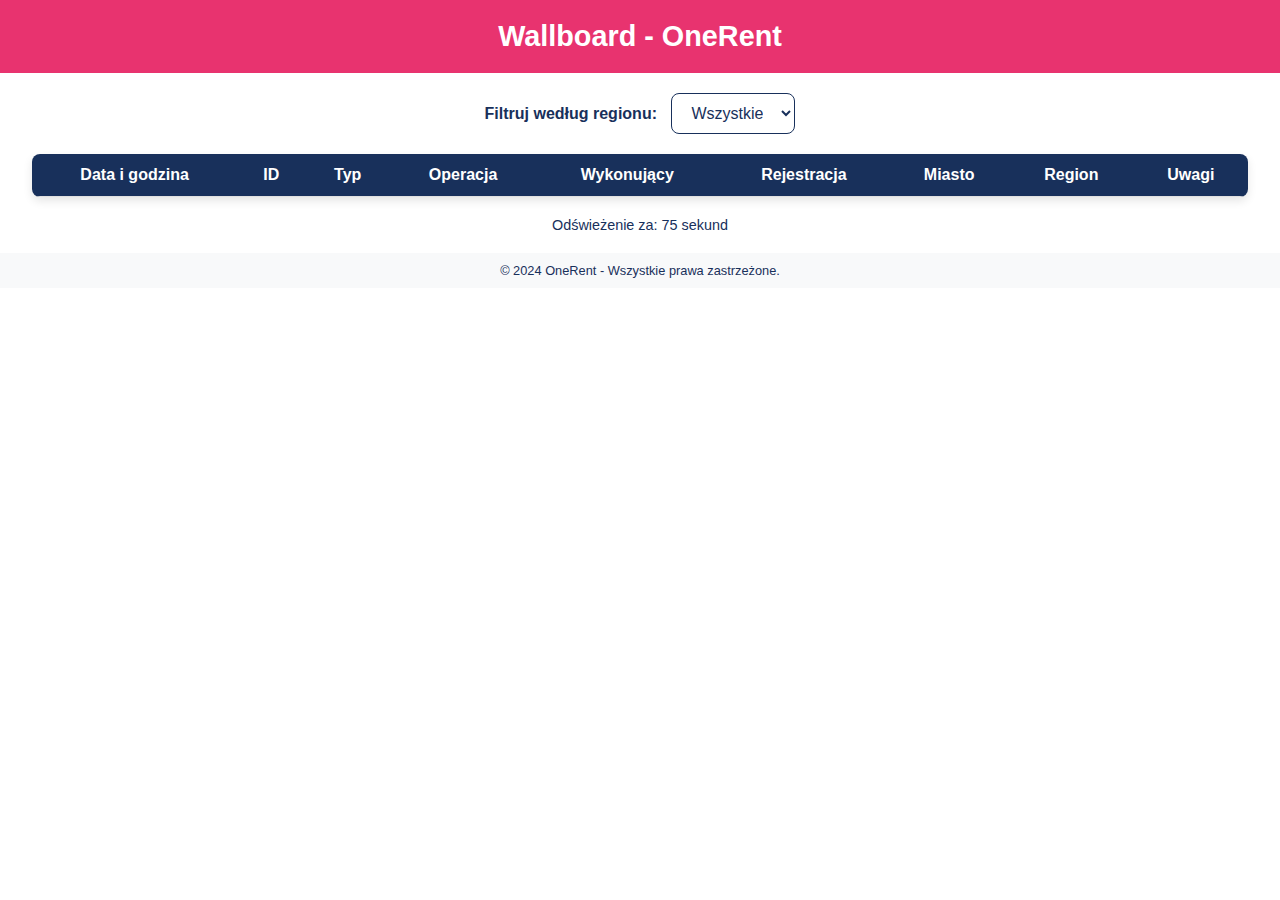
==== agent.html @ 8b565d69 "Add files via upload" ====
<!DOCTYPE html>
<html lang="pl">

<head>
    <meta charset="UTF-8">
    <meta name="viewport" content="width=device-width, initial-scale=1.0">
    <title>Wallboard - OneRent</title>
    <style>
        /* Reset stylów */
        * {
            margin: 0;
            padding: 0;
            box-sizing: border-box;
        }

        body {
            font-family: 'Poppins', sans-serif;
            background-color: #FFFFFF;
            color: #18305B;
            margin: 0;
            padding: 0;
        }

        header {
            background-color: #E8336F;
            color: #FFFFFF;
            text-align: center;
            padding: 20px;
            font-size: 1.8em;
            font-weight: bold;
            width: 100%;
            margin: 0;
            box-sizing: border-box;
        }

        .filter {
            margin: 20px auto;
            text-align: center;
        }

        .filter label {
            font-size: 1em;
            font-weight: bold;
            color: #18305B;
        }

        .filter select {
            padding: 10px 15px;
            font-size: 1em;
            margin-left: 10px;
            border: 1px solid #18305B;
            border-radius: 8px;
            background-color: #FFFFFF;
            color: #18305B;
        }

        table {
            width: 95%;
            margin: 20px auto;
            border-collapse: collapse;
            background-color: #FFFFFF;
            box-shadow: 0 4px 10px rgba(0, 0, 0, 0.1);
            border-radius: 8px;
            overflow: hidden;
        }

        th,
        td {
            padding: 12px 15px;
            text-align: center;
            font-size: 1em;
            border-bottom: 1px solid #E0E0E0;
        }

        th {
            background-color: #18305B;
            color: #FFFFFF;
            font-weight: bold;
        }

        tr.highlight {
            background-color: #ffea99;
        }

        tr.expired {
            background-color: #FAA0A0;
        }

        tr:hover:not(.highlight):not(.expired) {
            background-color: #F9F9F9;
        }

        tr.highlight:hover {
            background-color: #ffea99;
            filter: brightness(94%);
        }

        tr.expired:hover {
            background-color: #FAA0A9;
            filter: brightness(94%);
        }

        #refresh-timer {
            text-align: center;
            font-size: 0.9em;
            color: #18305B;
            margin-top: 10px;
        }

        footer {
            margin-top: 20px;
            text-align: center;
            padding: 10px 0;
            font-size: 0.8em;
            color: #18305B;
            background-color: #F8F9FA;
        }

        /* Tabela wyłącznie na komputerach (769px i więcej) */
        @media (min-width: 769px) {
            .card-container {
                display: none;
            }

            table {
                display: table;
            }
        }

        /* Kafelki wyłącznie na urządzeniach mobilnych (768px i mniej) */
        @media (max-width: 768px) {
            table {
                display: none;
            }

            .card-container {
                display: flex;
                flex-wrap: wrap;
                gap: 15px;
                padding: 10px;
                justify-content: center;
            }

            .card {
                width: 100%;
                max-width: 100%;
            }

            header {
                width: 100vw;
                /* Ustaw na pełną szerokość dla mobilnych */
            }
        }

        .card {
            background-color: #F8F9FA;
            border: 1px solid #ddd;
            border-radius: 8px;
            box-shadow: 0 2px 5px rgba(0, 0, 0, 0.1);
            padding: 10px;
            width: 100%;
            max-width: 300px;
            font-size: 0.9em;
            color: #18305B;
            cursor: pointer;
            position: relative;
            transition: background-color 0.2s ease, color 0.2s ease;
        }

        .card.highlight {
            background-color: #ffea99;
        }

        .card.expired {
            background-color: #FAA0A0;
        }

        .card:hover {
            box-shadow: 0 4px 8px rgba(0, 0, 0, 0.2);
        }

        .card-header {
            font-weight: bold;
            display: flex;
            justify-content: space-between;
            align-items: center;
        }

        .card-header span {
            font-size: 1em;
        }

        .card-details {
            display: none;
            margin-top: 10px;
            font-size: 0.85em;
        }

        .card.active .card-details {
            display: block;
        }

        .card-details div {
            margin-bottom: 8px;
        }

        .card-details div strong {
            font-weight: bold;
            display: block;
            margin-bottom: 3px;
        }

    </style>
    <style>
        /* Styl powiadomień */
        .notification {
            position: fixed;
            top: 20px;
            right: 20px;
            background-color: #18305B;
            color: #FFFFFF;
            padding: 15px 20px;
            border-radius: 8px;
            box-shadow: 0 4px 8px rgba(0, 0, 0, 0.2);
            font-size: 0.9em;
            z-index: 1000;
            opacity: 0;
            transform: translateY(-20px);
            transition: opacity 0.3s ease, transform 0.3s ease;
        }

        .notification.show {
            opacity: 1;
            transform: translateY(0);
        }

        @media screen and (min-width: 320px) and (max-width: 767px) and (orientation: landscape) {
            html {
                transform: rotate(90deg);
                transform-origin: right top;
                width: 100vh;
                height: 100vw;
                overflow-x: hidden;
                position: absolute;
                top: 100%;
                right: 0;
            }

            body {
                transform: rotate(-90deg);
                transform-origin: left top;
                width: 100vw;
                height: 100vh;
                overflow-y: auto;
                position: absolute;
                top: 0;
                left: 0;
            }
        }

    </style>
</head>

<body>
    <header>
        Wallboard - OneRent
    </header>
    <div class="filter">
        <label for="regionFilter">Filtruj według regionu:</label>
        <select id="regionFilter">
            <option value="All">Wszystkie</option>
            <option value="Północ">Północ</option>
            <option value="Wschód">Wschód</option>
            <option value="Centrum">Centrum</option>
            <option value="Zachód">Zachód</option>
            <option value="Południe">Południe</option>
        </select>
    </div>
    <div id="notification" class="notification"></div>
    <table id="data-table">
        <thead>
            <tr>
                <th>Data i godzina</th>
                <th>ID</th>
                <th>Typ</th>
                <th>Operacja</th>
                <th>Wykonujący</th>
                <th>Rejestracja</th>
                <th style="display:none;">Adres</th>
                <th>Miasto</th>
                <th>Region</th>
                <th>Uwagi</th>
            </tr>
        </thead>
        <tbody>
            <!-- Dynamic data will be injected here -->
        </tbody>
    </table>
    <div class="card-container">
        <!-- Dynamic cards will be injected here -->
    </div>
    <div id="refresh-timer">
        Odświeżenie za: <span id="countdown">75</span> sekund
    </div>
    <footer>
        &copy; 2024 OneRent - Wszystkie prawa zastrzeżone.
    </footer>

    <script>
        function showNotification(message) {
            const notification = document.getElementById("notification");
            notification.textContent = message;
            notification.classList.add("show");

            // Ukryj powiadomienie po 5 sekundach
            setTimeout(() => {
                notification.classList.remove("show");
            }, 5000);
        }
        let allData = [];
        let regionFilter = "All";

        async function fetchData() {
            try {
                const response = await fetch(`tabela.csv?nocache=${new Date().getTime()}`);
                if (!response.ok) {
                    throw new Error(`HTTP error! status: ${response.status}`);
                }
                const data = await response.text();
                processData(data);

                // Powiadomienie o odświeżeniu tabeli
                showNotification("Tabela została odświeżona.");
            } catch (error) {
                console.error('Błąd podczas pobierania danych:', error);
                showNotification("Błąd podczas odświeżania tabeli.");
            }
        }

        function processData(csvData) {
            const rows = csvData.split('\n').map(row => row.split(';'));
            allData = rows.filter((row, index) => row.length > 1 && index > 0);
            updateTable();
        }

        function updateTable() {
            const tbody = document.getElementById('data-table').querySelector('tbody');
            const cardContainer = document.querySelector('.card-container');
            tbody.innerHTML = '';
            cardContainer.innerHTML = '';

            const now = new Date();
            const fourHoursFromNow = new Date(now.getTime() + 4 * 60 * 60 * 1000);

            const filteredData = allData.filter(row => {
                const region = row[8]?.trim();
                return regionFilter === "All" || region === regionFilter;
            });

            filteredData.forEach(row => {
                    const dateTime = new Date(row[0]?.trim());
                    const id = row[1]?.trim();
                    const isExpired = dateTime < now;
                    const isHighlight = dateTime <= fourHoursFromNow && dateTime >= now;

                    // Tabela (PC)
                    const tr = document.createElement('tr');
                    if (isExpired) tr.classList.add('expired');
                    if (isHighlight) tr.classList.add('highlight');
                    row.forEach(cell, index) => {
                        if (index != 6) {
                            const td = document.createElement('td');
                            td.textContent = cell?.trim();
                            tr.appendChild(td);
                        }
                    });

                // Kopiowanie do schowka po kliknięciu
                tr.addEventListener('click', () => {
                    const link = `https://prod.onerent.zone/os/rent/reservations/preview/${id}`;
                    navigator.clipboard.writeText(link).then(() => {
                        showNotification(`Skopiowano do schowka: ${link}`);
                    }).catch(err => {
                        console.error('Nie udało się skopiować do schowka', err);
                        showNotification("Nie udało się skopiować linku.");
                    });
                });

                tbody.appendChild(tr);

                // Kafelek (mobile)
                const card = document.createElement('div'); card.classList.add('card');
                if (isExpired) card.classList.add('expired');
                if (isHighlight) card.classList.add('highlight');

                const cardHeader = document.createElement('div'); cardHeader.classList.add('card-header'); cardHeader.innerHTML = `<span>${row[0]?.trim()}</span><span>${row[7]?.trim()}</span>`; card.appendChild(cardHeader);

                const cardDetails = document.createElement('div'); cardDetails.classList.add('card-details'); row.forEach((cell, index) => {
                    const detail = document.createElement('div');
                    detail.innerHTML = `<strong>${document.querySelector('th:nth-child(' + (index + 1) + ')').textContent}:</strong> ${cell?.trim()}`;
                    cardDetails.appendChild(detail);
                });

                card.appendChild(cardDetails); card.addEventListener('click', () => {
                    card.classList.toggle('active');
                });

                cardContainer.appendChild(card);
            });
        }

        function startCountdown() {
            let countdown = 75;
            const countdownSpan = document.getElementById("countdown");

            const timer = setInterval(() => {
                countdown--;
                countdownSpan.textContent = countdown;

                if (countdown <= 0) {
                    clearInterval(timer);
                    fetchData();
                    countdown = 75;
                    startCountdown();
                }
            }, 1000);
        }

        document.getElementById("regionFilter").addEventListener("change", (event) => {
            regionFilter = event.target.value;
            updateTable();
        });

        fetchData();
        startCountdown();

    </script>
</body>

</html>
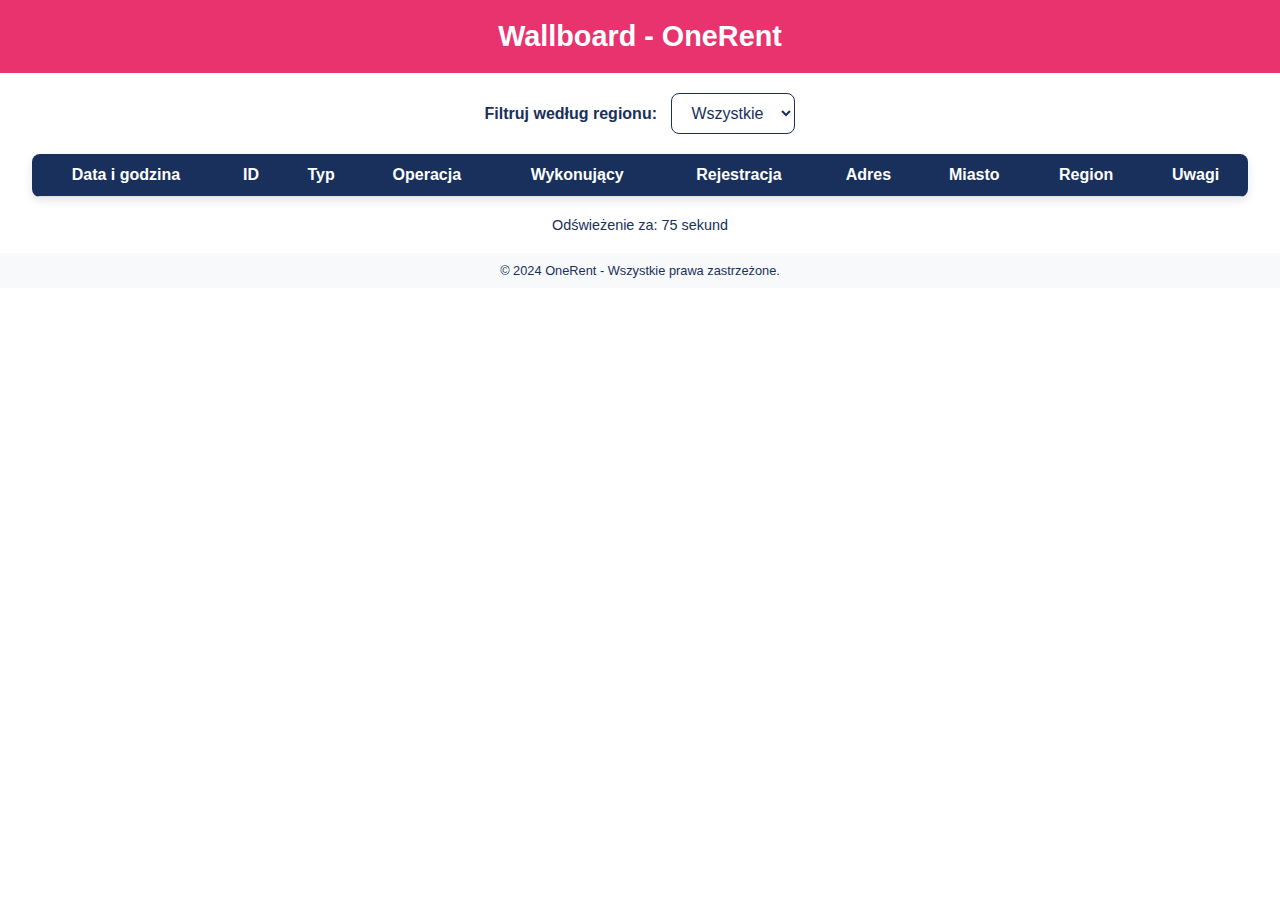
==== commit 900ddb81: "Add files via upload" ====
--- a/agent.html
+++ b/agent.html
@@ -286,7 +286,7 @@
                 <th>Operacja</th>
                 <th>Wykonujący</th>
                 <th>Rejestracja</th>
-                <th style="display:none;">Adres</th>
+                <th>Adres</th>
                 <th>Miasto</th>
                 <th>Region</th>
                 <th>Uwagi</th>
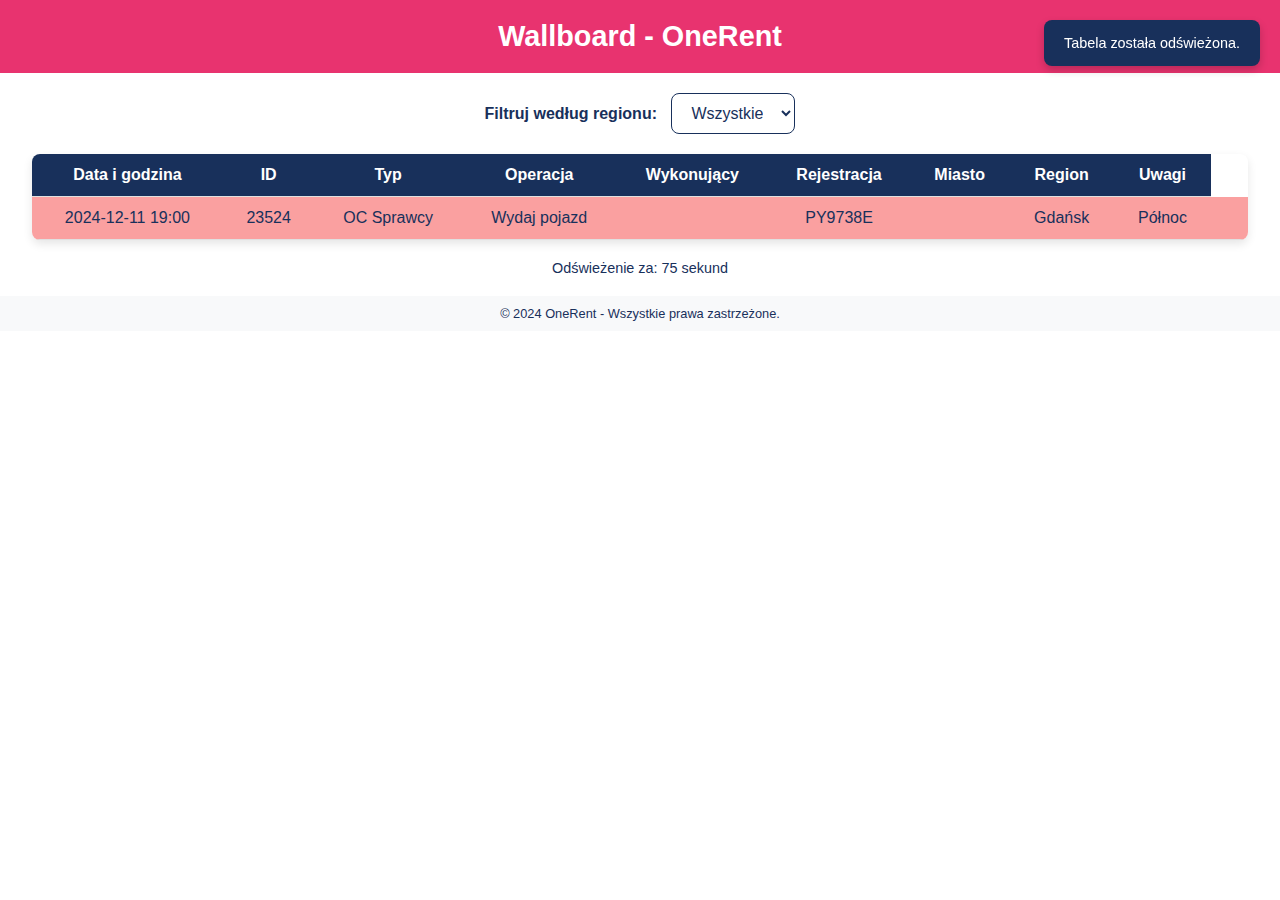
==== commit 0a39a408: "Add files via upload" ====
--- a/agent.html
+++ b/agent.html
@@ -286,7 +286,7 @@
                 <th>Operacja</th>
                 <th>Wykonujący</th>
                 <th>Rejestracja</th>
-                <th>Adres</th>
+                <th style="display:none;">Adres</th>
                 <th>Miasto</th>
                 <th>Region</th>
                 <th>Uwagi</th>
@@ -358,22 +358,20 @@
             });
 
             filteredData.forEach(row => {
-                    const dateTime = new Date(row[0]?.trim());
-                    const id = row[1]?.trim();
-                    const isExpired = dateTime < now;
-                    const isHighlight = dateTime <= fourHoursFromNow && dateTime >= now;
-
-                    // Tabela (PC)
-                    const tr = document.createElement('tr');
-                    if (isExpired) tr.classList.add('expired');
-                    if (isHighlight) tr.classList.add('highlight');
-                    row.forEach(cell, index) => {
-                        if (index != 6) {
-                            const td = document.createElement('td');
-                            td.textContent = cell?.trim();
-                            tr.appendChild(td);
-                        }
-                    });
+                const dateTime = new Date(row[0]?.trim());
+                const id = row[1]?.trim();
+                const isExpired = dateTime < now;
+                const isHighlight = dateTime <= fourHoursFromNow && dateTime >= now;
+
+                // Tabela (PC)
+                const tr = document.createElement('tr');
+                if (isExpired) tr.classList.add('expired');
+                if (isHighlight) tr.classList.add('highlight');
+                row.forEach(cell => {
+                    const td = document.createElement('td');
+                    td.textContent = cell?.trim();
+                    tr.appendChild(td);
+                });
 
                 // Kopiowanie do schowka po kliknięciu
                 tr.addEventListener('click', () => {
@@ -389,19 +387,26 @@
                 tbody.appendChild(tr);
 
                 // Kafelek (mobile)
-                const card = document.createElement('div'); card.classList.add('card');
+                const card = document.createElement('div');
+                card.classList.add('card');
                 if (isExpired) card.classList.add('expired');
                 if (isHighlight) card.classList.add('highlight');
 
-                const cardHeader = document.createElement('div'); cardHeader.classList.add('card-header'); cardHeader.innerHTML = `<span>${row[0]?.trim()}</span><span>${row[7]?.trim()}</span>`; card.appendChild(cardHeader);
-
-                const cardDetails = document.createElement('div'); cardDetails.classList.add('card-details'); row.forEach((cell, index) => {
+                const cardHeader = document.createElement('div');
+                cardHeader.classList.add('card-header');
+                cardHeader.innerHTML = `<span>${row[0]?.trim()}</span><span>${row[7]?.trim()}</span>`;
+                card.appendChild(cardHeader);
+
+                const cardDetails = document.createElement('div');
+                cardDetails.classList.add('card-details');
+                row.forEach((cell, index) => {
                     const detail = document.createElement('div');
                     detail.innerHTML = `<strong>${document.querySelector('th:nth-child(' + (index + 1) + ')').textContent}:</strong> ${cell?.trim()}`;
                     cardDetails.appendChild(detail);
                 });
 
-                card.appendChild(cardDetails); card.addEventListener('click', () => {
+                card.appendChild(cardDetails);
+                card.addEventListener('click', () => {
                     card.classList.toggle('active');
                 });
 
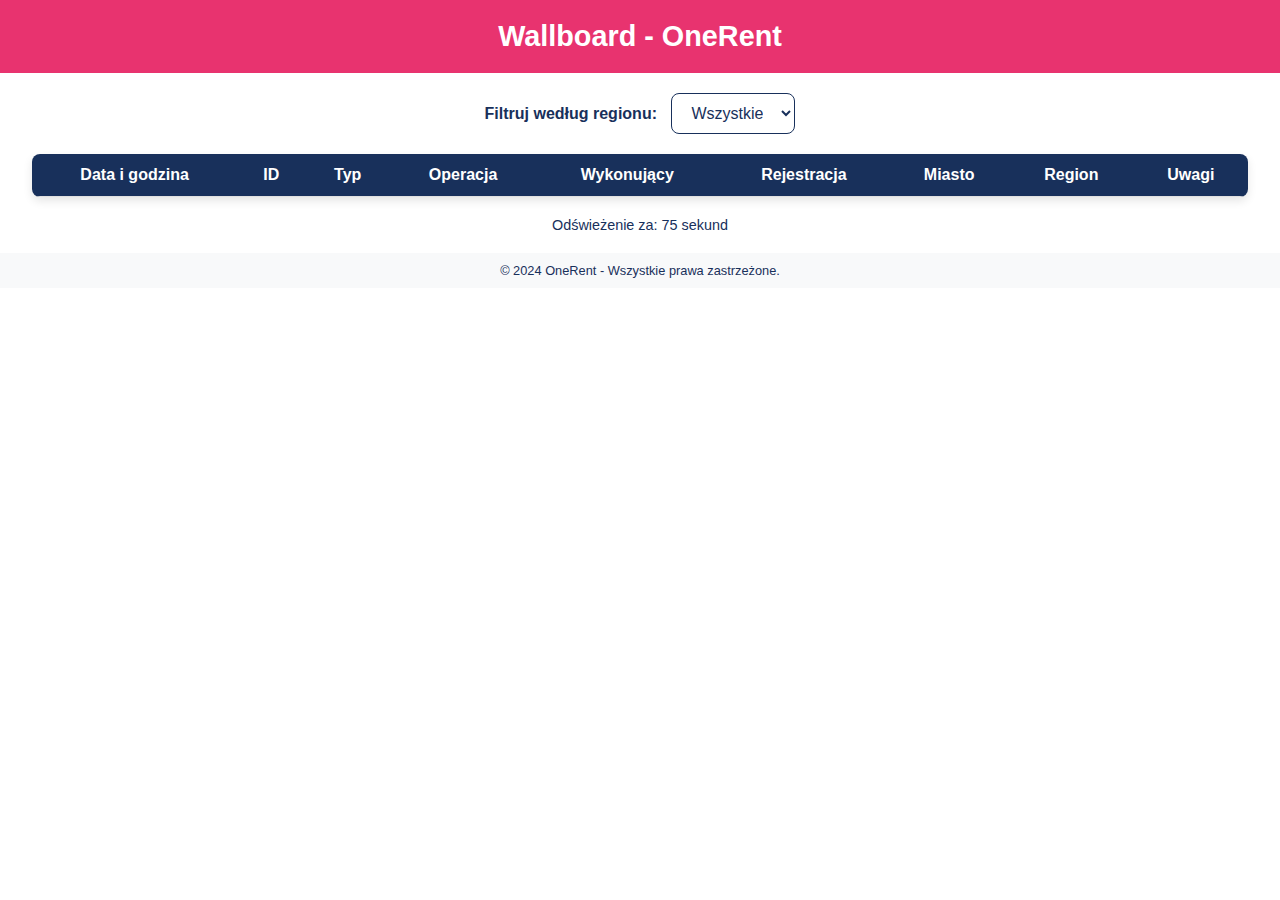
==== commit 5cc3ba0d: "Add files via upload" ====
--- a/agent.html
+++ b/agent.html
@@ -358,20 +358,21 @@
             });
 
             filteredData.forEach(row => {
-                const dateTime = new Date(row[0]?.trim());
-                const id = row[1]?.trim();
-                const isExpired = dateTime < now;
-                const isHighlight = dateTime <= fourHoursFromNow && dateTime >= now;
-
-                // Tabela (PC)
-                const tr = document.createElement('tr');
-                if (isExpired) tr.classList.add('expired');
-                if (isHighlight) tr.classList.add('highlight');
-                row.forEach(cell => {
-                    const td = document.createElement('td');
-                    td.textContent = cell?.trim();
-                    tr.appendChild(td);
-                });
+                    const dateTime = new Date(row[0]?.trim());
+                    const id = row[1]?.trim();
+                    const isExpired = dateTime < now;
+                    const isHighlight = dateTime <= fourHoursFromNow && dateTime >= now;
+
+                    // Tabela (PC)
+                    const tr = document.createElement('tr');
+                    if (isExpired) tr.classList.add('expired');
+                    if (isHighlight) tr.classList.add('highlight');
+                    row.forEach(cell, index) => {
+                        if (index === 6) return;
+                        const td = document.createElement('td');
+                        td.textContent = cell?.trim();
+                        tr.appendChild(td);
+                    });
 
                 // Kopiowanie do schowka po kliknięciu
                 tr.addEventListener('click', () => {
@@ -387,26 +388,20 @@
                 tbody.appendChild(tr);
 
                 // Kafelek (mobile)
-                const card = document.createElement('div');
-                card.classList.add('card');
+                const card = document.createElement('div'); card.classList.add('card');
                 if (isExpired) card.classList.add('expired');
                 if (isHighlight) card.classList.add('highlight');
 
-                const cardHeader = document.createElement('div');
-                cardHeader.classList.add('card-header');
-                cardHeader.innerHTML = `<span>${row[0]?.trim()}</span><span>${row[7]?.trim()}</span>`;
-                card.appendChild(cardHeader);
-
-                const cardDetails = document.createElement('div');
-                cardDetails.classList.add('card-details');
-                row.forEach((cell, index) => {
+                const cardHeader = document.createElement('div'); cardHeader.classList.add('card-header'); cardHeader.innerHTML = `<span>${row[0]?.trim()}</span><span>${row[7]?.trim()}</span>`; card.appendChild(cardHeader);
+
+                const cardDetails = document.createElement('div'); cardDetails.classList.add('card-details'); row.forEach((cell, index) => {
+                    if (index === 6) return;
                     const detail = document.createElement('div');
                     detail.innerHTML = `<strong>${document.querySelector('th:nth-child(' + (index + 1) + ')').textContent}:</strong> ${cell?.trim()}`;
                     cardDetails.appendChild(detail);
                 });
 
-                card.appendChild(cardDetails);
-                card.addEventListener('click', () => {
+                card.appendChild(cardDetails); card.addEventListener('click', () => {
                     card.classList.toggle('active');
                 });
 
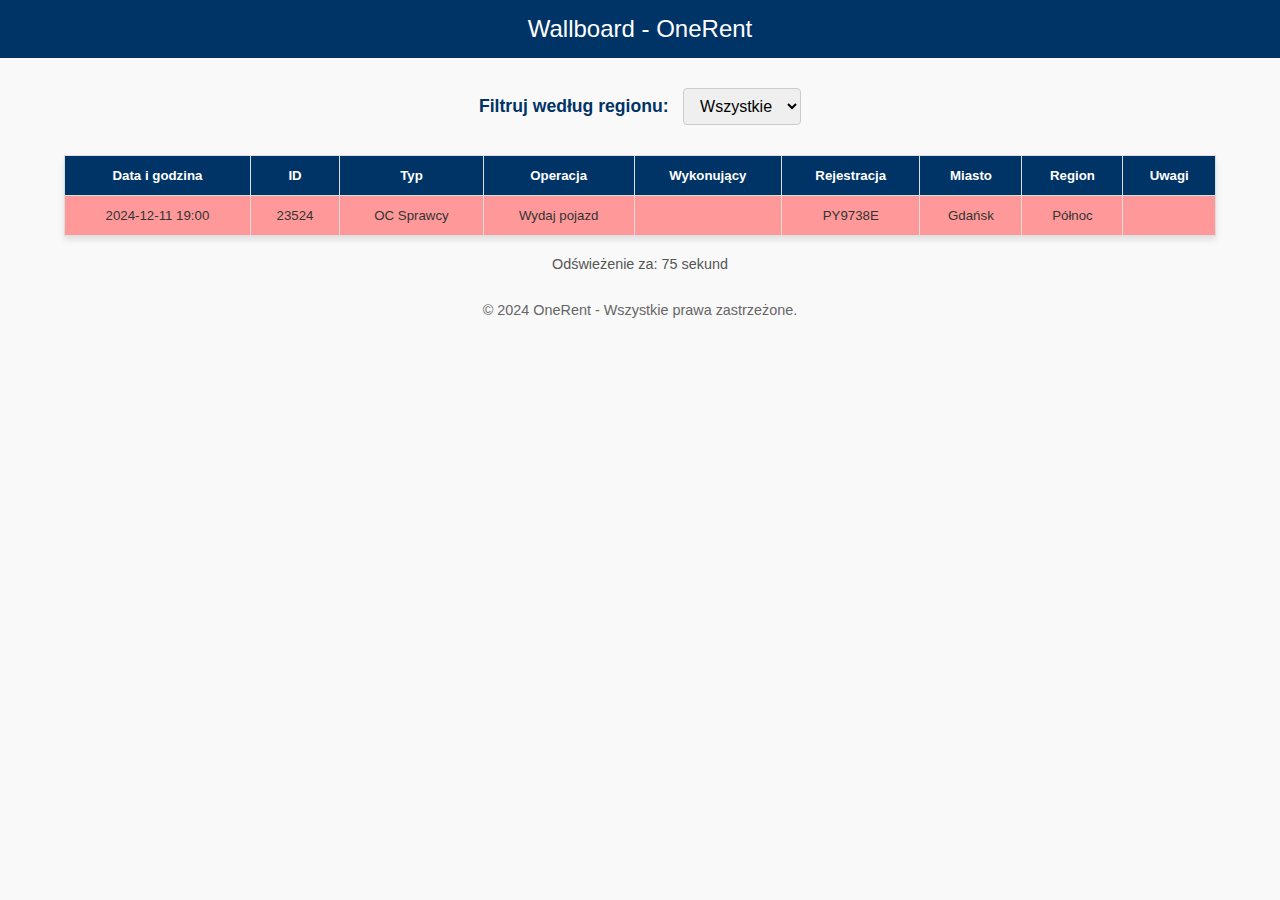
==== commit c2c63ef1: "Add files via upload" ====
--- a/agent.html
+++ b/agent.html
@@ -15,95 +15,88 @@
 
         body {
             font-family: 'Poppins', sans-serif;
-            background-color: #FFFFFF;
-            color: #18305B;
             margin: 0;
             padding: 0;
+            background-color: #f9f9f9;
+            color: #333;
         }
 
         header {
-            background-color: #E8336F;
-            color: #FFFFFF;
-            text-align: center;
-            padding: 20px;
-            font-size: 1.8em;
-            font-weight: bold;
-            width: 100%;
-            margin: 0;
-            box-sizing: border-box;
+            background-color: #003366;
+            /* Ciemny niebieski */
+            color: #fff;
+            padding: 15px 20px;
+            text-align: center;
+            font-size: 1.5em;
         }
 
         .filter {
             margin: 20px auto;
             text-align: center;
+            padding: 10px;
         }
 
         .filter label {
-            font-size: 1em;
             font-weight: bold;
-            color: #18305B;
+            font-size: 1.1em;
+            color: #003366;
         }
 
         .filter select {
-            padding: 10px 15px;
+            padding: 8px 12px;
             font-size: 1em;
             margin-left: 10px;
-            border: 1px solid #18305B;
-            border-radius: 8px;
-            background-color: #FFFFFF;
-            color: #18305B;
+            border: 1px solid #ccc;
+            border-radius: 4px;
         }
 
         table {
-            width: 95%;
+            width: 90%;
             margin: 20px auto;
             border-collapse: collapse;
-            background-color: #FFFFFF;
-            box-shadow: 0 4px 10px rgba(0, 0, 0, 0.1);
-            border-radius: 8px;
-            overflow: hidden;
+            box-shadow: 0 4px 6px rgba(0, 0, 0, 0.1);
+            background-color: #fff;
         }
 
         th,
         td {
-            padding: 12px 15px;
-            text-align: center;
-            font-size: 1em;
-            border-bottom: 1px solid #E0E0E0;
+            border: 1px solid #ddd;
+            padding: 12px;
+            text-align: center;
+            font-size: 0.83em;
         }
 
         th {
-            background-color: #18305B;
-            color: #FFFFFF;
+            background-color: #003366;
+            /* Niebieski */
+            color: white;
             font-weight: bold;
         }
 
+        tr:nth-child(even) {
+            background-color: #f2f2f2;
+            /* Jasnoszary */
+        }
+
         tr.highlight {
-            background-color: #ffea99;
+            background-color: #ffeb99;
+            /* Żółty akcent */
         }
 
         tr.expired {
-            background-color: #FAA0A0;
-        }
-
-        tr:hover:not(.highlight):not(.expired) {
-            background-color: #F9F9F9;
-        }
-
-        tr.highlight:hover {
-            background-color: #ffea99;
-            filter: brightness(94%);
-        }
-
-        tr.expired:hover {
-            background-color: #FAA0A9;
-            filter: brightness(94%);
+            background-color: #ff9999;
+            /* Czerwony dla przedawnionych */
+        }
+
+        tr:hover {
+            background-color: #ddeeff;
+            /* Jasnoniebieski na hover */
         }
 
         #refresh-timer {
             text-align: center;
             font-size: 0.9em;
-            color: #18305B;
+            color: #555;
             margin-top: 10px;
         }
 
@@ -111,151 +104,8 @@
             margin-top: 20px;
             text-align: center;
             padding: 10px 0;
-            font-size: 0.8em;
-            color: #18305B;
-            background-color: #F8F9FA;
-        }
-
-        /* Tabela wyłącznie na komputerach (769px i więcej) */
-        @media (min-width: 769px) {
-            .card-container {
-                display: none;
-            }
-
-            table {
-                display: table;
-            }
-        }
-
-        /* Kafelki wyłącznie na urządzeniach mobilnych (768px i mniej) */
-        @media (max-width: 768px) {
-            table {
-                display: none;
-            }
-
-            .card-container {
-                display: flex;
-                flex-wrap: wrap;
-                gap: 15px;
-                padding: 10px;
-                justify-content: center;
-            }
-
-            .card {
-                width: 100%;
-                max-width: 100%;
-            }
-
-            header {
-                width: 100vw;
-                /* Ustaw na pełną szerokość dla mobilnych */
-            }
-        }
-
-        .card {
-            background-color: #F8F9FA;
-            border: 1px solid #ddd;
-            border-radius: 8px;
-            box-shadow: 0 2px 5px rgba(0, 0, 0, 0.1);
-            padding: 10px;
-            width: 100%;
-            max-width: 300px;
             font-size: 0.9em;
-            color: #18305B;
-            cursor: pointer;
-            position: relative;
-            transition: background-color 0.2s ease, color 0.2s ease;
-        }
-
-        .card.highlight {
-            background-color: #ffea99;
-        }
-
-        .card.expired {
-            background-color: #FAA0A0;
-        }
-
-        .card:hover {
-            box-shadow: 0 4px 8px rgba(0, 0, 0, 0.2);
-        }
-
-        .card-header {
-            font-weight: bold;
-            display: flex;
-            justify-content: space-between;
-            align-items: center;
-        }
-
-        .card-header span {
-            font-size: 1em;
-        }
-
-        .card-details {
-            display: none;
-            margin-top: 10px;
-            font-size: 0.85em;
-        }
-
-        .card.active .card-details {
-            display: block;
-        }
-
-        .card-details div {
-            margin-bottom: 8px;
-        }
-
-        .card-details div strong {
-            font-weight: bold;
-            display: block;
-            margin-bottom: 3px;
-        }
-
-    </style>
-    <style>
-        /* Styl powiadomień */
-        .notification {
-            position: fixed;
-            top: 20px;
-            right: 20px;
-            background-color: #18305B;
-            color: #FFFFFF;
-            padding: 15px 20px;
-            border-radius: 8px;
-            box-shadow: 0 4px 8px rgba(0, 0, 0, 0.2);
-            font-size: 0.9em;
-            z-index: 1000;
-            opacity: 0;
-            transform: translateY(-20px);
-            transition: opacity 0.3s ease, transform 0.3s ease;
-        }
-
-        .notification.show {
-            opacity: 1;
-            transform: translateY(0);
-        }
-
-        @media screen and (min-width: 320px) and (max-width: 767px) and (orientation: landscape) {
-            html {
-                transform: rotate(90deg);
-                transform-origin: right top;
-                width: 100vh;
-                height: 100vw;
-                overflow-x: hidden;
-                position: absolute;
-                top: 100%;
-                right: 0;
-            }
-
-            body {
-                transform: rotate(-90deg);
-                transform-origin: left top;
-                width: 100vw;
-                height: 100vh;
-                overflow-y: auto;
-                position: absolute;
-                top: 0;
-                left: 0;
-            }
+            color: #666;
         }
 
     </style>
@@ -276,7 +126,6 @@
             <option value="Południe">Południe</option>
         </select>
     </div>
-    <div id="notification" class="notification"></div>
     <table id="data-table">
         <thead>
             <tr>
@@ -296,9 +145,6 @@
             <!-- Dynamic data will be injected here -->
         </tbody>
     </table>
-    <div class="card-container">
-        <!-- Dynamic cards will be injected here -->
-    </div>
     <div id="refresh-timer">
         Odświeżenie za: <span id="countdown">75</span> sekund
     </div>
@@ -307,110 +153,79 @@
     </footer>
 
     <script>
-        function showNotification(message) {
-            const notification = document.getElementById("notification");
-            notification.textContent = message;
-            notification.classList.add("show");
-
-            // Ukryj powiadomienie po 5 sekundach
-            setTimeout(() => {
-                notification.classList.remove("show");
-            }, 5000);
-        }
-        let allData = [];
-        let regionFilter = "All";
+        let allData = []; // Zmienna globalna przechowująca wszystkie dane
+        let regionFilter = "All"; // Domyślna wartość filtra
+        let refreshInterval = 75; // Interwał odświeżania w sekundach
+        let countdown = refreshInterval; // Licznik odliczania
 
         async function fetchData() {
             try {
+                // Dodaj znacznik czasu jako parametr zapytania, aby uniknąć buforowania
                 const response = await fetch(`tabela.csv?nocache=${new Date().getTime()}`);
                 if (!response.ok) {
                     throw new Error(`HTTP error! status: ${response.status}`);
                 }
                 const data = await response.text();
                 processData(data);
-
-                // Powiadomienie o odświeżeniu tabeli
-                showNotification("Tabela została odświeżona.");
             } catch (error) {
                 console.error('Błąd podczas pobierania danych:', error);
-                showNotification("Błąd podczas odświeżania tabeli.");
             }
         }
 
         function processData(csvData) {
             const rows = csvData.split('\n').map(row => row.split(';'));
-            allData = rows.filter((row, index) => row.length > 1 && index > 0);
-            updateTable();
+            allData = rows.filter((row, index) => row.length > 1 && index > 0); // Filtruj puste wiersze i nagłówki
+            updateTable(); // Wyświetl tabelę na podstawie filtra
         }
 
         function updateTable() {
             const tbody = document.getElementById('data-table').querySelector('tbody');
-            const cardContainer = document.querySelector('.card-container');
-            tbody.innerHTML = '';
-            cardContainer.innerHTML = '';
+            tbody.innerHTML = ''; // Wyczyść istniejące dane
 
             const now = new Date();
+            const twentyFourHoursFromNow = new Date(now.getTime() + 24 * 60 * 60 * 1000);
             const fourHoursFromNow = new Date(now.getTime() + 4 * 60 * 60 * 1000);
 
+            // Filtrowanie na podstawie regionu i daty
             const filteredData = allData.filter(row => {
-                const region = row[8]?.trim();
-                return regionFilter === "All" || region === regionFilter;
+                const region = row[8].trim();
+                const dateTime = new Date(row[0].trim());
+                return (regionFilter === "All" || region === regionFilter) &&
+                    dateTime <= twentyFourHoursFromNow;
             });
 
+            // Sortowanie danych według kolumny "Data i godzina"
+            filteredData.sort((a, b) => {
+                const dateA = new Date(a[0].trim());
+                const dateB = new Date(b[0].trim());
+                return dateA - dateB;
+            });
+
             filteredData.forEach(row => {
-                    const dateTime = new Date(row[0]?.trim());
-                    const id = row[1]?.trim();
-                    const isExpired = dateTime < now;
-                    const isHighlight = dateTime <= fourHoursFromNow && dateTime >= now;
-
-                    // Tabela (PC)
-                    const tr = document.createElement('tr');
-                    if (isExpired) tr.classList.add('expired');
-                    if (isHighlight) tr.classList.add('highlight');
-                    row.forEach(cell, index) => {
-                        if (index === 6) return;
-                        const td = document.createElement('td');
-                        td.textContent = cell?.trim();
-                        tr.appendChild(td);
-                    });
-
-                // Kopiowanie do schowka po kliknięciu
-                tr.addEventListener('click', () => {
-                    const link = `https://prod.onerent.zone/os/rent/reservations/preview/${id}`;
-                    navigator.clipboard.writeText(link).then(() => {
-                        showNotification(`Skopiowano do schowka: ${link}`);
-                    }).catch(err => {
-                        console.error('Nie udało się skopiować do schowka', err);
-                        showNotification("Nie udało się skopiować linku.");
-                    });
+                const tr = document.createElement('tr');
+
+                // Sprawdź datę i godzinę (pierwsza kolumna)
+                const dateTimeStr = row[0].trim();
+                const dateTime = new Date(dateTimeStr);
+
+                if (dateTime < now) {
+                    tr.classList.add('expired'); // Dodaj klasę dla przedawnionych
+                } else if (dateTime <= fourHoursFromNow) {
+                    tr.classList.add('highlight'); // Dodaj klasę dla zadań do 4 godzin
+                }
+
+                row.forEach((cell, index) => {
+                    if (index === 6) return;
+                    const td = document.createElement('td');
+                    td.textContent = cell.trim();
+                    tr.appendChild(td);
                 });
 
                 tbody.appendChild(tr);
-
-                // Kafelek (mobile)
-                const card = document.createElement('div'); card.classList.add('card');
-                if (isExpired) card.classList.add('expired');
-                if (isHighlight) card.classList.add('highlight');
-
-                const cardHeader = document.createElement('div'); cardHeader.classList.add('card-header'); cardHeader.innerHTML = `<span>${row[0]?.trim()}</span><span>${row[7]?.trim()}</span>`; card.appendChild(cardHeader);
-
-                const cardDetails = document.createElement('div'); cardDetails.classList.add('card-details'); row.forEach((cell, index) => {
-                    if (index === 6) return;
-                    const detail = document.createElement('div');
-                    detail.innerHTML = `<strong>${document.querySelector('th:nth-child(' + (index + 1) + ')').textContent}:</strong> ${cell?.trim()}`;
-                    cardDetails.appendChild(detail);
-                });
-
-                card.appendChild(cardDetails); card.addEventListener('click', () => {
-                    card.classList.toggle('active');
-                });
-
-                cardContainer.appendChild(card);
             });
         }
 
         function startCountdown() {
-            let countdown = 75;
             const countdownSpan = document.getElementById("countdown");
 
             const timer = setInterval(() => {
@@ -420,17 +235,19 @@
                 if (countdown <= 0) {
                     clearInterval(timer);
                     fetchData();
-                    countdown = 75;
-                    startCountdown();
+                    countdown = refreshInterval; // Resetuj licznik
+                    startCountdown(); // Rozpocznij odliczanie ponownie
                 }
             }, 1000);
         }
 
+        // Nasłuchiwanie zmiany filtra
         document.getElementById("regionFilter").addEventListener("change", (event) => {
-            regionFilter = event.target.value;
+            regionFilter = event.target.value; // Zaktualizuj filtr
             updateTable();
         });
 
+        // Pobierz dane przy starcie
         fetchData();
         startCountdown();
 
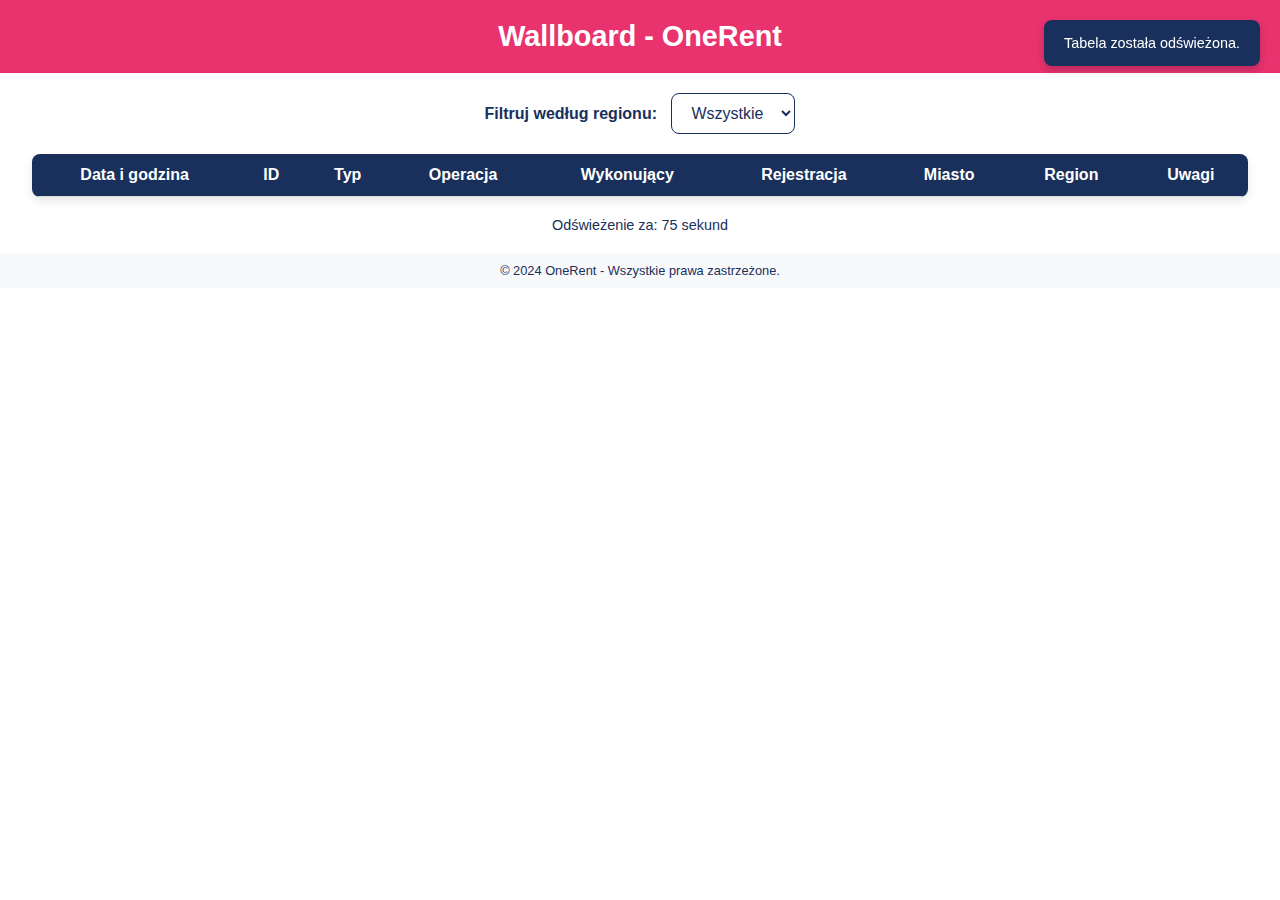
==== commit 2b9a802f: "Add files via upload" ====
--- a/agent.html
+++ b/agent.html
@@ -15,88 +15,95 @@
 
         body {
             font-family: 'Poppins', sans-serif;
+            background-color: #FFFFFF;
+            color: #18305B;
             margin: 0;
             padding: 0;
-            background-color: #f9f9f9;
-            color: #333;
         }
 
         header {
-            background-color: #003366;
-            /* Ciemny niebieski */
-            color: #fff;
-            padding: 15px 20px;
+            background-color: #E8336F;
+            color: #FFFFFF;
             text-align: center;
-            font-size: 1.5em;
+            padding: 20px;
+            font-size: 1.8em;
+            font-weight: bold;
+            width: 100%;
+            margin: 0;
+            box-sizing: border-box;
         }
 
         .filter {
             margin: 20px auto;
             text-align: center;
-            padding: 10px;
         }
 
         .filter label {
+            font-size: 1em;
             font-weight: bold;
-            font-size: 1.1em;
-            color: #003366;
+            color: #18305B;
         }
 
         .filter select {
-            padding: 8px 12px;
+            padding: 10px 15px;
             font-size: 1em;
             margin-left: 10px;
-            border: 1px solid #ccc;
-            border-radius: 4px;
+            border: 1px solid #18305B;
+            border-radius: 8px;
+            background-color: #FFFFFF;
+            color: #18305B;
         }
 
         table {
-            width: 90%;
+            width: 95%;
             margin: 20px auto;
             border-collapse: collapse;
-            box-shadow: 0 4px 6px rgba(0, 0, 0, 0.1);
-            background-color: #fff;
+            background-color: #FFFFFF;
+            box-shadow: 0 4px 10px rgba(0, 0, 0, 0.1);
+            border-radius: 8px;
+            overflow: hidden;
         }
 
         th,
         td {
-            border: 1px solid #ddd;
-            padding: 12px;
+            padding: 12px 15px;
             text-align: center;
-            font-size: 0.83em;
+            font-size: 1em;
+            border-bottom: 1px solid #E0E0E0;
         }
 
         th {
-            background-color: #003366;
-            /* Niebieski */
-            color: white;
+            background-color: #18305B;
+            color: #FFFFFF;
             font-weight: bold;
         }
 
-        tr:nth-child(even) {
-            background-color: #f2f2f2;
-            /* Jasnoszary */
-        }
-
         tr.highlight {
-            background-color: #ffeb99;
-            /* Żółty akcent */
+            background-color: #ffea99;
         }
 
         tr.expired {
-            background-color: #ff9999;
-            /* Czerwony dla przedawnionych */
-        }
-
-        tr:hover {
-            background-color: #ddeeff;
-            /* Jasnoniebieski na hover */
+            background-color: #FAA0A0;
+        }
+
+        tr:hover:not(.highlight):not(.expired) {
+            background-color: #F9F9F9;
+        }
+
+        tr.highlight:hover {
+            background-color: #ffea99;
+            filter: brightness(94%);
+        }
+
+        tr.expired:hover {
+            background-color: #FAA0A9;
+            filter: brightness(94%);
         }
 
         #refresh-timer {
             text-align: center;
             font-size: 0.9em;
-            color: #555;
+            color: #18305B;
             margin-top: 10px;
         }
 
@@ -104,8 +111,151 @@
             margin-top: 20px;
             text-align: center;
             padding: 10px 0;
+            font-size: 0.8em;
+            color: #18305B;
+            background-color: #F8F9FA;
+        }
+
+        /* Tabela wyłącznie na komputerach (769px i więcej) */
+        @media (min-width: 769px) {
+            .card-container {
+                display: none;
+            }
+
+            table {
+                display: table;
+            }
+        }
+
+        /* Kafelki wyłącznie na urządzeniach mobilnych (768px i mniej) */
+        @media (max-width: 768px) {
+            table {
+                display: none;
+            }
+
+            .card-container {
+                display: flex;
+                flex-wrap: wrap;
+                gap: 15px;
+                padding: 10px;
+                justify-content: center;
+            }
+
+            .card {
+                width: 100%;
+                max-width: 100%;
+            }
+
+            header {
+                width: 100vw;
+                /* Ustaw na pełną szerokość dla mobilnych */
+            }
+        }
+
+        .card {
+            background-color: #F8F9FA;
+            border: 1px solid #ddd;
+            border-radius: 8px;
+            box-shadow: 0 2px 5px rgba(0, 0, 0, 0.1);
+            padding: 10px;
+            width: 100%;
+            max-width: 300px;
             font-size: 0.9em;
-            color: #666;
+            color: #18305B;
+            cursor: pointer;
+            position: relative;
+            transition: background-color 0.2s ease, color 0.2s ease;
+        }
+
+        .card.highlight {
+            background-color: #ffea99;
+        }
+
+        .card.expired {
+            background-color: #FAA0A0;
+        }
+
+        .card:hover {
+            box-shadow: 0 4px 8px rgba(0, 0, 0, 0.2);
+        }
+
+        .card-header {
+            font-weight: bold;
+            display: flex;
+            justify-content: space-between;
+            align-items: center;
+        }
+
+        .card-header span {
+            font-size: 1em;
+        }
+
+        .card-details {
+            display: none;
+            margin-top: 10px;
+            font-size: 0.85em;
+        }
+
+        .card.active .card-details {
+            display: block;
+        }
+
+        .card-details div {
+            margin-bottom: 8px;
+        }
+
+        .card-details div strong {
+            font-weight: bold;
+            display: block;
+            margin-bottom: 3px;
+        }
+
+    </style>
+    <style>
+        /* Styl powiadomień */
+        .notification {
+            position: fixed;
+            top: 20px;
+            right: 20px;
+            background-color: #18305B;
+            color: #FFFFFF;
+            padding: 15px 20px;
+            border-radius: 8px;
+            box-shadow: 0 4px 8px rgba(0, 0, 0, 0.2);
+            font-size: 0.9em;
+            z-index: 1000;
+            opacity: 0;
+            transform: translateY(-20px);
+            transition: opacity 0.3s ease, transform 0.3s ease;
+        }
+
+        .notification.show {
+            opacity: 1;
+            transform: translateY(0);
+        }
+
+        @media screen and (min-width: 320px) and (max-width: 767px) and (orientation: landscape) {
+            html {
+                transform: rotate(90deg);
+                transform-origin: right top;
+                width: 100vh;
+                height: 100vw;
+                overflow-x: hidden;
+                position: absolute;
+                top: 100%;
+                right: 0;
+            }
+
+            body {
+                transform: rotate(-90deg);
+                transform-origin: left top;
+                width: 100vw;
+                height: 100vh;
+                overflow-y: auto;
+                position: absolute;
+                top: 0;
+                left: 0;
+            }
         }
 
     </style>
@@ -126,6 +276,7 @@
             <option value="Południe">Południe</option>
         </select>
     </div>
+    <div id="notification" class="notification"></div>
     <table id="data-table">
         <thead>
             <tr>
@@ -135,7 +286,6 @@
                 <th>Operacja</th>
                 <th>Wykonujący</th>
                 <th>Rejestracja</th>
-                <th style="display:none;">Adres</th>
                 <th>Miasto</th>
                 <th>Region</th>
                 <th>Uwagi</th>
@@ -145,6 +295,9 @@
             <!-- Dynamic data will be injected here -->
         </tbody>
     </table>
+    <div class="card-container">
+        <!-- Dynamic cards will be injected here -->
+    </div>
     <div id="refresh-timer">
         Odświeżenie za: <span id="countdown">75</span> sekund
     </div>
@@ -153,79 +306,115 @@
     </footer>
 
     <script>
-        let allData = []; // Zmienna globalna przechowująca wszystkie dane
-        let regionFilter = "All"; // Domyślna wartość filtra
-        let refreshInterval = 75; // Interwał odświeżania w sekundach
-        let countdown = refreshInterval; // Licznik odliczania
+        function showNotification(message) {
+            const notification = document.getElementById("notification");
+            notification.textContent = message;
+            notification.classList.add("show");
+
+            // Ukryj powiadomienie po 5 sekundach
+            setTimeout(() => {
+                notification.classList.remove("show");
+            }, 5000);
+        }
+        let allData = [];
+        let regionFilter = "All";
 
         async function fetchData() {
             try {
-                // Dodaj znacznik czasu jako parametr zapytania, aby uniknąć buforowania
-                const response = await fetch(`tabela.csv?nocache=${new Date().getTime()}`);
+                const response = await fetch(`tabela1.csv?nocache=${new Date().getTime()}`);
                 if (!response.ok) {
                     throw new Error(`HTTP error! status: ${response.status}`);
                 }
                 const data = await response.text();
                 processData(data);
+
+                // Powiadomienie o odświeżeniu tabeli
+                showNotification("Tabela została odświeżona.");
             } catch (error) {
                 console.error('Błąd podczas pobierania danych:', error);
+                showNotification("Błąd podczas odświeżania tabeli.");
             }
         }
 
         function processData(csvData) {
             const rows = csvData.split('\n').map(row => row.split(';'));
-            allData = rows.filter((row, index) => row.length > 1 && index > 0); // Filtruj puste wiersze i nagłówki
-            updateTable(); // Wyświetl tabelę na podstawie filtra
+            allData = rows.filter((row, index) => row.length > 1 && index > 0);
+            updateTable();
         }
 
         function updateTable() {
             const tbody = document.getElementById('data-table').querySelector('tbody');
-            tbody.innerHTML = ''; // Wyczyść istniejące dane
+            const cardContainer = document.querySelector('.card-container');
+            tbody.innerHTML = '';
+            cardContainer.innerHTML = '';
 
             const now = new Date();
-            const twentyFourHoursFromNow = new Date(now.getTime() + 24 * 60 * 60 * 1000);
             const fourHoursFromNow = new Date(now.getTime() + 4 * 60 * 60 * 1000);
 
-            // Filtrowanie na podstawie regionu i daty
             const filteredData = allData.filter(row => {
-                const region = row[8].trim();
-                const dateTime = new Date(row[0].trim());
-                return (regionFilter === "All" || region === regionFilter) &&
-                    dateTime <= twentyFourHoursFromNow;
+                const region = row[7]?.trim();
+                return regionFilter === "All" || region === regionFilter;
             });
 
-            // Sortowanie danych według kolumny "Data i godzina"
-            filteredData.sort((a, b) => {
-                const dateA = new Date(a[0].trim());
-                const dateB = new Date(b[0].trim());
-                return dateA - dateB;
-            });
-
             filteredData.forEach(row => {
+                const dateTime = new Date(row[0]?.trim());
+                const id = row[1]?.trim();
+                const isExpired = dateTime < now;
+                const isHighlight = dateTime <= fourHoursFromNow && dateTime >= now;
+
+                // Tabela (PC)
                 const tr = document.createElement('tr');
-
-                // Sprawdź datę i godzinę (pierwsza kolumna)
-                const dateTimeStr = row[0].trim();
-                const dateTime = new Date(dateTimeStr);
-
-                if (dateTime < now) {
-                    tr.classList.add('expired'); // Dodaj klasę dla przedawnionych
-                } else if (dateTime <= fourHoursFromNow) {
-                    tr.classList.add('highlight'); // Dodaj klasę dla zadań do 4 godzin
-                }
-
-                row.forEach((cell, index) => {
-                    if (index === 6) return;
+                if (isExpired) tr.classList.add('expired');
+                if (isHighlight) tr.classList.add('highlight');
+                row.forEach(cell => {
                     const td = document.createElement('td');
-                    td.textContent = cell.trim();
+                    td.textContent = cell?.trim();
                     tr.appendChild(td);
                 });
 
+                // Kopiowanie do schowka po kliknięciu
+                tr.addEventListener('click', () => {
+                    const link = `https://prod.onerent.zone/os/rent/reservations/preview/${id}`;
+                    navigator.clipboard.writeText(link).then(() => {
+                        showNotification(`Skopiowano do schowka: ${link}`);
+                    }).catch(err => {
+                        console.error('Nie udało się skopiować do schowka', err);
+                        showNotification("Nie udało się skopiować linku.");
+                    });
+                });
+
                 tbody.appendChild(tr);
+
+                // Kafelek (mobile)
+                const card = document.createElement('div');
+                card.classList.add('card');
+                if (isExpired) card.classList.add('expired');
+                if (isHighlight) card.classList.add('highlight');
+
+                const cardHeader = document.createElement('div');
+                cardHeader.classList.add('card-header');
+                cardHeader.innerHTML = `<span>${row[0]?.trim()}</span><span>${row[7]?.trim()}</span>`;
+                card.appendChild(cardHeader);
+
+                const cardDetails = document.createElement('div');
+                cardDetails.classList.add('card-details');
+                row.forEach((cell, index) => {
+                    const detail = document.createElement('div');
+                    detail.innerHTML = `<strong>${document.querySelector('th:nth-child(' + (index + 1) + ')').textContent}:</strong> ${cell?.trim()}`;
+                    cardDetails.appendChild(detail);
+                });
+
+                card.appendChild(cardDetails);
+                card.addEventListener('click', () => {
+                    card.classList.toggle('active');
+                });
+
+                cardContainer.appendChild(card);
             });
         }
 
         function startCountdown() {
+            let countdown = 75;
             const countdownSpan = document.getElementById("countdown");
 
             const timer = setInterval(() => {
@@ -235,19 +424,17 @@
                 if (countdown <= 0) {
                     clearInterval(timer);
                     fetchData();
-                    countdown = refreshInterval; // Resetuj licznik
-                    startCountdown(); // Rozpocznij odliczanie ponownie
+                    countdown = 75;
+                    startCountdown();
                 }
             }, 1000);
         }
 
-        // Nasłuchiwanie zmiany filtra
         document.getElementById("regionFilter").addEventListener("change", (event) => {
-            regionFilter = event.target.value; // Zaktualizuj filtr
+            regionFilter = event.target.value;
             updateTable();
         });
 
-        // Pobierz dane przy starcie
         fetchData();
         startCountdown();
 
